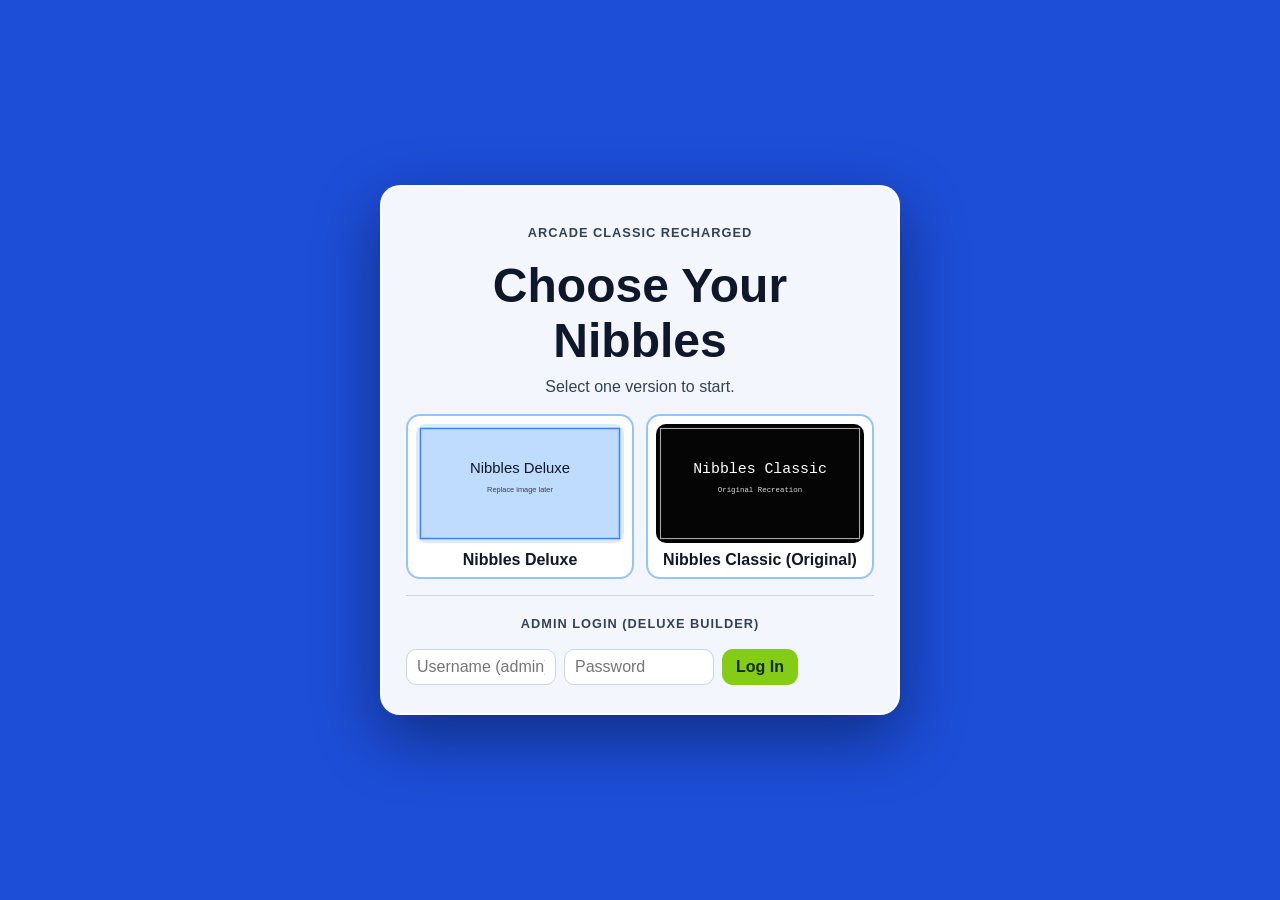
==== website/index.html @ 17c616ed "Add files via upload" ====
<!DOCTYPE html>
<html lang="en">
<head>
    <meta charset="UTF-8">
    <meta name="viewport" content="width=device-width, initial-scale=1.0">
    <title>Dos Nibbles</title>
    <link rel="stylesheet" href="style.css">
</head>
<body>
    <div id="welcomeScreen">
        <div class="welcome-card">
            <p class="welcome-kicker">Arcade Classic Recharged</p>
            <h1>Choose Your Nibbles</h1>
            <p>Select one version to start.</p>
            <div class="welcome-options">
                <button id="startDeluxeBtn" class="welcome-option" type="button">
                    <img
                        src="data:image/svg+xml,%3Csvg xmlns='http://www.w3.org/2000/svg' width='560' height='320' viewBox='0 0 560 320'%3E%3Crect width='560' height='320' fill='%23dbeafe'/%3E%3Crect x='12' y='12' width='536' height='296' fill='%23bfdbfe' stroke='%233b82f6' stroke-width='4'/%3E%3Ctext x='280' y='132' text-anchor='middle' font-size='40' font-family='Arial' fill='%230f172a'%3ENibbles Deluxe%3C/text%3E%3Ctext x='280' y='182' text-anchor='middle' font-size='20' font-family='Arial' fill='%23334155'%3EReplace image later%3C/text%3E%3C/svg%3E"
                        alt="Nibbles Deluxe start image placeholder"
                    >
                    <span>Nibbles Deluxe</span>
                </button>
                <button id="startClassicBtn" class="welcome-option" type="button">
                    <img
                        src="data:image/svg+xml,%3Csvg xmlns='http://www.w3.org/2000/svg' width='560' height='320' viewBox='0 0 560 320'%3E%3Crect width='560' height='320' fill='%23000000'/%3E%3Crect x='12' y='12' width='536' height='296' fill='%23050505' stroke='%23aaaaaa' stroke-width='3'/%3E%3Ctext x='280' y='132' text-anchor='middle' font-size='40' font-family='Courier New' fill='%23ffffff'%3ENibbles Classic%3C/text%3E%3Ctext x='280' y='182' text-anchor='middle' font-size='20' font-family='Courier New' fill='%23dddddd'%3EOriginal Recreation%3C/text%3E%3C/svg%3E"
                        alt="Nibbles Classic start image placeholder"
                    >
                    <span>Nibbles Classic (Original)</span>
                </button>
            </div>

            <div id="welcomeAdminPanel">
                <p class="welcome-kicker">Admin Login (Deluxe Builder)</p>
                <div id="adminLoginForm" class="menu-login">
                    <input type="text" id="adminUsername" autocomplete="username" placeholder="Username (admin)">
                    <input type="password" id="adminPassword" autocomplete="current-password" placeholder="Password (admin)">
                    <button id="adminLoginBtn" class="btn btn-secondary">Log In</button>
                </div>
                <div id="adminStatusBar" style="display:none;">
                    <span id="adminStatusText"></span>
                    <button id="adminLogoutBtn" class="btn btn-secondary">Log Out</button>
                </div>
                <div id="adminCredentialPanel" style="display:none;">
                    <p class="welcome-kicker">Admin Credentials</p>
                    <div class="menu-login">
                        <input type="text" id="newAdminUsername" placeholder="New username">
                        <input type="password" id="newAdminPassword" placeholder="New password">
                        <button id="saveAdminCredentialsBtn" class="btn btn-secondary">Save Credentials</button>
                    </div>
                </div>
            </div>
        </div>
    </div>

    <div id="appShell" style="display:none;">
        <header id="menuBar">
            <div class="brand">Nibbles Deluxe</div>
            <div id="adminMenu">
                <span id="adminTopStatus">Admin: Off</span>
                <button id="backToChooserBtn" class="btn btn-secondary">Back To Game Select</button>
            </div>
        </header>

        <div class="page-shell">
            <!-- settings overlay -->
            <div id="settings">
                <div class="settings-grid">
                    <label>Mode
                        <select id="mode">
                            <option value="single" selected>Single player</option>
                            <option value="double">Two player</option>
                            <option value="online">Online Multiplayer</option>
                        </select>
                    </label>
                    <label id="p1label">Player 1 name
                        <input type="text" id="p1name" value="sammy">
                    </label>
                    <label id="p2label">Player 2 name
                        <input type="text" id="p2name" value="jake">
                    </label>
                    <label>Speed (1-100)
                        <input type="number" id="speed" min="1" max="100" value="50">
                    </label>
                    <label>Level
                        <select id="levelSelect">
                            <option value="0">Level 1 (default)</option>
                        </select>
                    </label>
                    <label id="aiCountLabel">AI Players
                        <select id="aiCount">
                            <option value="0" selected>0</option>
                            <option value="1">1</option>
                            <option value="2">2</option>
                            <option value="3">3</option>
                            <option value="4">4</option>
                        </select>
                    </label>
                    <label id="aiIntelLabel">AI Intelligence
                        <select id="aiIntelligence">
                            <option value="easy">Easy</option>
                            <option value="normal" selected>Normal</option>
                            <option value="hard">Hard</option>
                            <option value="insane">Insane</option>
                        </select>
                    </label>
                </div>
                <div id="onlinePanel" style="display:none;">
                    <p class="online-title">Online Multiplayer</p>
                    <div class="online-controls">
                        <label>Max players
                            <select id="onlineMaxPlayers">
                                <option value="2">2</option>
                                <option value="3">3</option>
                                <option value="4">4</option>
                                <option value="5" selected>5</option>
                            </select>
                        </label>
                        <label class="inline-toggle">
                            <input type="checkbox" id="deathResetAllToggle">
                            Reset all players on death
                        </label>
                    </div>
                    <div class="online-controls">
                        <input type="text" id="roomCodeInput" placeholder="Room code" maxlength="8">
                        <button id="createRoomBtn" class="btn btn-secondary" type="button">Create Room</button>
                        <button id="joinRoomBtn" class="btn btn-secondary" type="button">Join Room</button>
                        <button id="leaveRoomBtn" class="btn btn-secondary" type="button" disabled>Leave Room</button>
                    </div>
                    <p id="onlineStatus">Mode is local until you create or join a room.</p>
                </div>

                <p id="editorAccessHint">Level builder is admin-only.</p>
                <div id="adminHackPanel" style="display:none;">
                    <p class="online-title">Admin Hack Tools</p>
                    <div class="online-controls">
                        <button id="hackGodModeBtn" class="btn btn-secondary" type="button">Toggle God Mode</button>
                        <button id="hackAddLifeBtn" class="btn btn-secondary" type="button">+1 Life All</button>
                        <button id="hackAddScoreBtn" class="btn btn-secondary" type="button">+1000 P1</button>
                        <button id="hackNextLevelBtn" class="btn btn-secondary" type="button">Manual Next Level</button>
                    </div>
                </div>
                <div class="button-row">
                    <button id="levelEditorBtn" class="btn btn-secondary" style="display:none;" disabled>Level Builder (Admin)</button>
                    <button id="resetBtn" class="btn btn-secondary" style="display:none;">Reset Levels</button>
                    <button id="startBtn" class="btn btn-primary">Start Game</button>
                </div>
            </div>
        </div>
    </div>

    <div id="classicSetup" style="display:none;">
        <div class="classic-terminal">
            <h2>Nibbles Classic Setup</h2>
            <div id="classicQuestion"></div>
            <input id="classicAnswerInput" type="text" autocomplete="off">
        </div>
    </div>

    <div id="info" style="display:none;">
        <span id="levelDisplay"></span> | <span id="scoreDisplay"></span> | <span id="livesDisplay"></span> <span id="pauseDisplay" style="display:none;">| PAUSED</span>
        <span id="hudScoreboard"></span>
        <button id="clearScoresBtn" type="button">Clear Scores</button>
        <button id="pauseBtn">Pause</button>
        <span id="inGameHackBar" style="display:none;">
            <button id="hackGodModeBtnGame" type="button">God</button>
            <button id="hackAddLifeBtnGame" type="button">+Life</button>
            <button id="hackAddScoreBtnGame" type="button">+Score</button>
            <button id="hackNextLevelBtnGame" type="button">Next Lvl</button>
        </span>
        <button id="endBtn">End Game</button>
    </div>

    <!-- level editor overlay -->
    <div id="levelEditor" style="display:none;">
        <h2>Level Editor</h2>
        <div id="editorControls">
            <label>Tool:
                <select id="editorTool">
                    <option value="dot">Dot</option>
                    <option value="line">Line (multi-point)</option>
                    <option value="curve">Curve (3+ points)</option>
                    <option value="circle">Circle</option>
                    <option value="erase">Erase</option>
                </select>
            </label>
            <button id="editorCommit" style="display:none;">Commit</button>
                <button id="setStart1">Set Start P1</button>
                <button id="setStart2">Set Start P2</button>
            <button id="editorClear">Clear</button>
            <label>Visibility:
                <select id="levelVisibility">
                    <option value="public">Available to everyone</option>
                    <option value="admin">Only admin</option>
                </select>
            </label>
            <button id="editorSave">Save Level</button>
            <button id="editorCancel">Cancel</button>
        </div>
        <div id="editorMeta">
            <span id="editorCoordDisplay">X: -, Y: -</span>
            <label>X: <input type="number" id="dotXInput" min="1"></label>
            <label>Y: <input type="number" id="dotYInput" min="1"></label>
            <button id="addDotBtn">Add Dot (X,Y)</button>
        </div>
        <canvas id="editorCanvas" style="border: 1px solid #000; display: block; margin: 10px auto;"></canvas>
        <p id="editorHint">Select a tool or start button, then click on the grid to place walls or starting positions. Right-click or press ESC to cancel current action.</p>
    </div>

    <canvas id="gameCanvas" style="display:none;"></canvas>
    <script src="script.js"></script>
</body>
</html>
---- website/style.css ----
:root {
    --sky-1: #3b82f6;
    --sky-2: #06b6d4;
    --lime: #84cc16;
    --orange: #f97316;
    --pink: #ec4899;
    --violet: #7c3aed;
    --ink: #0f172a;
    --ink-soft: #334155;
    --paper: #ffffff;
    --line: #cbd5e1;
}

* {
    box-sizing: border-box;
}

body {
    font-family: "Trebuchet MS", "Segoe UI", Tahoma, sans-serif;
    background: #eaf4ff;
    color: var(--ink);
    margin: 0;
    width: 100vw;
    height: 100vh;
    overflow: hidden;
    display: flex;
    flex-direction: column;
}

#welcomeScreen {
    position: fixed;
    inset: 0;
    z-index: 2200;
    display: flex;
    justify-content: center;
    align-items: center;
    background: #1d4ed8;
    padding: 16px;
}

.welcome-card {
    width: min(92vw, 520px);
    background: rgba(255, 255, 255, 0.95);
    border-radius: 20px;
    border: 2px solid rgba(255, 255, 255, 0.9);
    box-shadow: 0 22px 64px rgba(2, 6, 23, 0.45);
    padding: 28px 24px;
    text-align: center;
}

.welcome-kicker {
    margin: 0 0 10px;
    letter-spacing: 1px;
    text-transform: uppercase;
    font-size: 0.8rem;
    color: var(--violet);
    font-weight: 700;
}

.welcome-card h1 {
    margin: 0;
    font-size: clamp(2rem, 8vw, 3rem);
    color: var(--ink);
}

.welcome-card p {
    color: var(--ink-soft);
    margin: 10px 0 18px;
}

.welcome-options {
    display: grid;
    grid-template-columns: repeat(2, minmax(220px, 1fr));
    gap: 12px;
}

#welcomeAdminPanel {
    margin-top: 16px;
    padding-top: 10px;
    border-top: 1px solid #cbd5e1;
}

#adminCredentialPanel {
    margin-top: 10px;
    padding-top: 10px;
    border-top: 1px dashed #cbd5e1;
}

.welcome-option {
    border: 2px solid #93c5fd;
    border-radius: 14px;
    background: #fff;
    padding: 8px;
    cursor: pointer;
    display: flex;
    flex-direction: column;
    gap: 8px;
    align-items: center;
    color: #0f172a;
}

.welcome-option img {
    width: 100%;
    height: auto;
    border-radius: 10px;
}

.welcome-option span {
    font-weight: 700;
}

.welcome-option:hover {
    transform: translateY(-2px);
    box-shadow: 0 10px 22px rgba(30, 64, 175, 0.35);
}

#appShell {
    width: 100%;
    display: flex;
    flex-direction: column;
    flex: 1;
    min-height: 0;
}

body.classic-edition {
    background: radial-gradient(circle at top, #071f14, #020b07 60%, #000 100%);
    color: #b8ffcc;
    font-family: "Courier New", Courier, monospace;
}

body.classic-edition #menuBar {
    background: #03150d;
    border-bottom-color: #2f8f57;
    color: #86ffb0;
}

body.classic-edition #settings {
    background: rgba(0, 12, 7, 0.96);
    border-color: #2f8f57;
    color: #b8ffcc;
    border-radius: 0;
    box-shadow: 0 0 0 2px rgba(47, 143, 87, 0.45), inset 0 0 24px rgba(20, 120, 70, 0.24);
}

body.classic-edition label,
body.classic-edition #editorAccessHint,
body.classic-edition #info,
body.classic-edition #onlineStatus,
body.classic-edition .online-title {
    color: #9cf7bc;
}

body.classic-edition #levelEditorBtn,
body.classic-edition #adminTopStatus,
body.classic-edition #adminStatusBar,
body.classic-edition #welcomeAdminPanel {
    display: none !important;
}

body.classic-edition input[type="text"],
body.classic-edition input[type="password"],
body.classic-edition input[type="number"],
body.classic-edition select {
    background: #00130b;
    color: #a0ffc3;
    border-color: #2f8f57;
    border-radius: 0;
}

body.classic-edition .btn-primary {
    background: #1f7a48;
    color: #dbffe8;
    border-radius: 0;
}

body.classic-edition .btn-secondary {
    background: #06301d;
    color: #9dffc2;
    border: 1px solid #2f8f57;
    border-radius: 0;
}

body.classic-edition #settings::before {
    content: "C:\\NIBBLES\\CLASSIC>";
    display: block;
    margin-bottom: 12px;
    color: #56ff9a;
    font-weight: 700;
}

body.classic-edition.classic-color-edition {
    background: radial-gradient(circle at top, #071b35, #05090f 58%, #030305 100%);
    color: #dbe6ff;
}

body.classic-edition.classic-color-edition #menuBar {
    background: #0a1332;
    border-bottom-color: #4f69ff;
    color: #c9d4ff;
}

body.classic-edition.classic-color-edition #settings {
    background: rgba(7, 14, 38, 0.96);
    border-color: #4560ff;
    color: #dbe6ff;
    box-shadow: 0 0 0 2px rgba(69, 96, 255, 0.48), inset 0 0 24px rgba(58, 89, 230, 0.25);
}

body.classic-edition.classic-color-edition label,
body.classic-edition.classic-color-edition #editorAccessHint,
body.classic-edition.classic-color-edition #info,
body.classic-edition.classic-color-edition #onlineStatus,
body.classic-edition.classic-color-edition .online-title {
    color: #bcc8ff;
}

body.classic-edition.classic-color-edition input[type="text"],
body.classic-edition.classic-color-edition input[type="password"],
body.classic-edition.classic-color-edition input[type="number"],
body.classic-edition.classic-color-edition select {
    background: #0d1435;
    color: #dfe6ff;
    border-color: #4d67ff;
}

body.classic-edition.classic-color-edition .btn-primary {
    background: #3158ff;
    color: #f2f5ff;
}

body.classic-edition.classic-color-edition .btn-secondary {
    background: #162150;
    color: #d8e0ff;
    border-color: #4d67ff;
}

body.classic-edition.classic-color-edition #settings::before {
    color: #9db2ff;
}

#menuBar {
    display: flex;
    justify-content: space-between;
    align-items: center;
    gap: 12px;
    background: var(--sky-1);
    color: #fff;
    padding: 10px 14px;
    border-bottom: 3px solid rgba(255, 255, 255, 0.28);
}

.brand {
    font-weight: 900;
    letter-spacing: 0.4px;
}

#adminMenu {
    display: flex;
    align-items: center;
    gap: 10px;
}

#adminTopStatus {
    font-weight: 700;
}

.menu-login {
    display: flex;
    align-items: center;
    gap: 8px;
}

.menu-login input {
    width: 150px;
}

.page-shell {
    padding: 16px;
}

canvas {
    border: none;
    background: #fff;
    display: block;
    flex: 1;
}

#settings {
    max-width: 780px;
    margin: 0 auto;
    padding: 18px;
    border: 2px solid rgba(255, 255, 255, 0.65);
    border-radius: 16px;
    background: rgba(255, 255, 255, 0.96);
    box-shadow: 0 14px 34px rgba(30, 41, 59, 0.15);
}

.settings-grid {
    display: grid;
    grid-template-columns: repeat(2, minmax(180px, 1fr));
    gap: 12px;
}

label {
    text-align: left;
    display: flex;
    flex-direction: column;
    gap: 5px;
    font-size: 0.95rem;
    color: var(--ink-soft);
}

input,
select,
button {
    font: inherit;
}

input[type="text"],
input[type="password"],
input[type="number"],
select {
    border: 1px solid var(--line);
    border-radius: 10px;
    padding: 8px 10px;
    background: var(--paper);
    color: var(--ink);
}

#editorAccessHint {
    margin: 10px 0 0;
    color: var(--ink-soft);
    font-size: 0.92rem;
    font-weight: 600;
}

.button-row {
    margin-top: 14px;
    display: flex;
    gap: 10px;
    flex-wrap: wrap;
    justify-content: center;
}

.btn {
    border: none;
    border-radius: 11px;
    padding: 9px 14px;
    cursor: pointer;
    transition: transform 0.08s ease, filter 0.15s ease;
    font-weight: 700;
}

.btn:hover {
    filter: brightness(1.06);
}

.btn:active {
    transform: translateY(1px);
}

.btn:disabled {
    cursor: not-allowed;
    opacity: 0.55;
}

.btn-primary {
    background: var(--orange);
    color: #fff;
}

.btn-secondary {
    background: var(--lime);
    color: #132a00;
}

#info {
    margin-top: 6px;
    padding: 6px 12px;
    color: var(--ink);
    font-weight: 700;
    display: flex;
    align-items: center;
    gap: 8px;
    flex-wrap: wrap;
    border-top: 1px solid rgba(148, 163, 184, 0.45);
}

#endBtn {
    padding: 6px 10px;
    border: none;
    background: #dc2626;
    color: #fff;
    border-radius: 8px;
}

#pauseBtn {
    padding: 6px 10px;
    border: none;
    background: #2563eb;
    color: #fff;
    border-radius: 8px;
}

#hudScoreboard {
    padding: 4px 8px;
    border-radius: 8px;
    background: rgba(2, 6, 23, 0.08);
    color: var(--ink-soft);
    font-weight: 700;
    font-size: 0.88rem;
}

#clearScoresBtn {
    padding: 5px 8px;
    border: none;
    background: #475569;
    color: #fff;
    border-radius: 8px;
    cursor: pointer;
}

#inGameHackBar {
    display: inline-flex;
    gap: 6px;
    align-items: center;
}

#inGameHackBar button {
    padding: 4px 8px;
    border: 1px solid #64748b;
    background: #0f172a;
    color: #f8fafc;
    border-radius: 7px;
    font-size: 0.8rem;
    cursor: pointer;
}

body.classic-edition #hudScoreboard {
    background: rgba(7, 48, 28, 0.6);
    color: #9cf7bc;
}

body.classic-edition #clearScoresBtn {
    background: #14532d;
}

body.classic-edition.classic-color-edition #hudScoreboard {
    background: rgba(30, 58, 138, 0.45);
    color: #dbe6ff;
}

body.classic-edition.classic-color-edition #clearScoresBtn {
    background: #1d4ed8;
}

#levelEditor {
    position: fixed;
    top: 0;
    left: 0;
    width: 100%;
    height: 100%;
    background: rgba(2, 6, 23, 0.95);
    z-index: 1000;
    display: flex;
    flex-direction: column;
    justify-content: center;
    align-items: center;
    color: #fff;
    padding: 10px;
}

#editorCanvas {
    max-width: 92vw;
    max-height: 72vh;
    width: auto !important;
    height: auto !important;
    image-rendering: pixelated;
}

#editorControls,
#editorMeta {
    display: flex;
    flex-wrap: wrap;
    align-items: center;
    justify-content: center;
    gap: 8px;
    margin-bottom: 6px;
}

#editorMeta input[type="number"] {
    width: 72px;
}

#classicSetup {
    position: fixed;
    inset: 0;
    z-index: 2100;
    background: rgba(0, 0, 0, 0.92);
    display: flex;
    align-items: center;
    justify-content: center;
    padding: 16px;
}

.classic-terminal {
    width: min(92vw, 700px);
    background: #000;
    color: #9bffbf;
    border: 2px solid #3cbf75;
    padding: 20px;
    font-family: "Courier New", Courier, monospace;
    text-align: left;
    box-shadow: inset 0 0 32px rgba(20, 161, 89, 0.25);
}

.classic-terminal h2 {
    margin-top: 0;
    color: #73ffab;
    text-transform: uppercase;
    letter-spacing: 1px;
}

#classicQuestion {
    min-height: 120px;
    max-height: 260px;
    overflow-y: auto;
    white-space: pre-line;
    line-height: 1.5;
    margin-bottom: 10px;
}

#classicAnswerInput {
    width: 100%;
    border: 1px solid #2f8f57;
    background: #03120b;
    color: #95ffba;
    border-radius: 0;
    padding: 8px;
    font-family: "Courier New", Courier, monospace;
}

#onlinePanel {
    margin-top: 14px;
    padding: 10px;
    border: 1px solid var(--line);
    border-radius: 10px;
}

.online-title {
    margin: 0 0 8px;
    font-weight: 700;
    color: var(--ink-soft);
}

.online-controls {
    display: flex;
    flex-wrap: wrap;
    gap: 8px;
    align-items: center;
}

.online-controls label {
    margin: 0;
}

.inline-toggle {
    display: flex;
    flex-direction: row;
    align-items: center;
    gap: 6px;
    font-size: 0.92rem;
}

#roomCodeInput {
    width: 140px;
    text-transform: uppercase;
    letter-spacing: 1px;
}

#onlineStatus {
    margin: 8px 0 0;
    font-size: 0.92rem;
    color: var(--ink-soft);
}

#adminHackPanel {
    margin-top: 12px;
    padding: 10px;
    border: 1px dashed var(--line);
    border-radius: 10px;
}

body.classic-edition #adminHackPanel {
    border-color: #2f8f57;
}

body.classic-edition.classic-color-edition #adminHackPanel {
    border-color: #4d67ff;
}

@media (max-width: 820px) {
    #menuBar {
        flex-direction: column;
        align-items: stretch;
    }

    .menu-login {
        flex-wrap: wrap;
    }

    .menu-login input {
        width: 100%;
        min-width: 0;
    }

    #adminStatusBar {
        justify-content: space-between;
    }

    .settings-grid {
        grid-template-columns: 1fr;
    }

    .welcome-options {
        grid-template-columns: 1fr;
    }
}
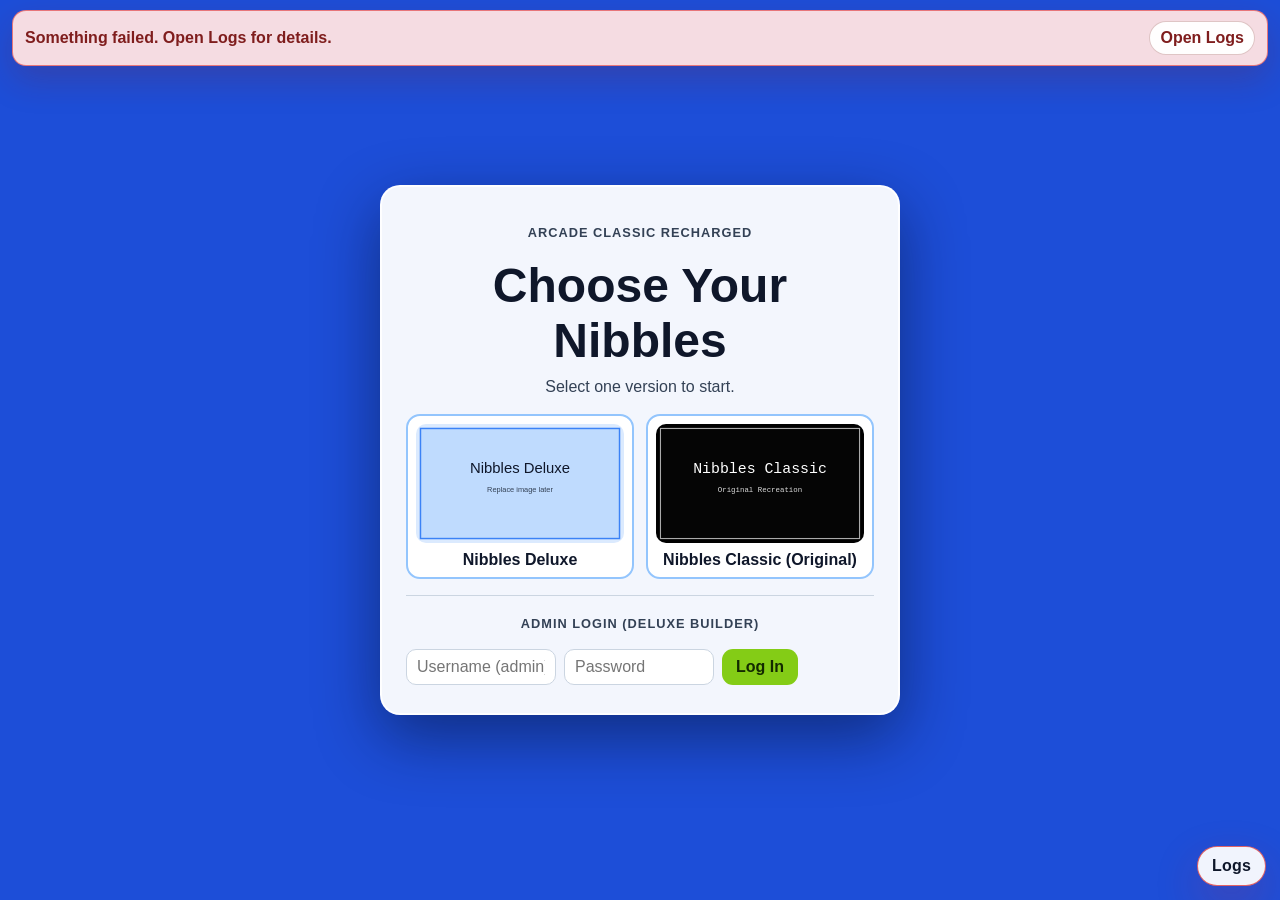
==== commit ecd5d2c8: "Add files via upload" ====
--- a/website/index.html
+++ b/website/index.html
@@ -13,14 +13,24 @@
             <h1>Choose Your Nibbles</h1>
             <p>Select one version to start.</p>
             <div class="welcome-options">
-                <button id="startDeluxeBtn" class="welcome-option" type="button">
+                <button
+                    id="startDeluxeBtn"
+                    class="welcome-option"
+                    type="button"
+                    onclick="window.NIBBLES_START ? window.NIBBLES_START('deluxe') : alert('Nibbles failed to load: script.js missing or crashed. Open DevTools Console/Network for errors.')"
+                >
                     <img
                         src="data:image/svg+xml,%3Csvg xmlns='http://www.w3.org/2000/svg' width='560' height='320' viewBox='0 0 560 320'%3E%3Crect width='560' height='320' fill='%23dbeafe'/%3E%3Crect x='12' y='12' width='536' height='296' fill='%23bfdbfe' stroke='%233b82f6' stroke-width='4'/%3E%3Ctext x='280' y='132' text-anchor='middle' font-size='40' font-family='Arial' fill='%230f172a'%3ENibbles Deluxe%3C/text%3E%3Ctext x='280' y='182' text-anchor='middle' font-size='20' font-family='Arial' fill='%23334155'%3EReplace image later%3C/text%3E%3C/svg%3E"
                         alt="Nibbles Deluxe start image placeholder"
                     >
                     <span>Nibbles Deluxe</span>
                 </button>
-                <button id="startClassicBtn" class="welcome-option" type="button">
+                <button
+                    id="startClassicBtn"
+                    class="welcome-option"
+                    type="button"
+                    onclick="window.NIBBLES_START ? window.NIBBLES_START('classic') : alert('Nibbles failed to load: script.js missing or crashed. Open DevTools Console/Network for errors.')"
+                >
                     <img
                         src="data:image/svg+xml,%3Csvg xmlns='http://www.w3.org/2000/svg' width='560' height='320' viewBox='0 0 560 320'%3E%3Crect width='560' height='320' fill='%23000000'/%3E%3Crect x='12' y='12' width='536' height='296' fill='%23050505' stroke='%23aaaaaa' stroke-width='3'/%3E%3Ctext x='280' y='132' text-anchor='middle' font-size='40' font-family='Courier New' fill='%23ffffff'%3ENibbles Classic%3C/text%3E%3Ctext x='280' y='182' text-anchor='middle' font-size='20' font-family='Courier New' fill='%23dddddd'%3EOriginal Recreation%3C/text%3E%3C/svg%3E"
                         alt="Nibbles Classic start image placeholder"
@@ -207,6 +217,28 @@
     </div>
 
     <canvas id="gameCanvas" style="display:none;"></canvas>
+
+    <!-- Global logging UI (always available, does not interrupt gameplay) -->
+    <div id="globalFailureBanner" role="status" aria-live="polite" style="display:none;">
+        <span id="globalFailureText">Something failed. Open Logs for details.</span>
+        <button id="globalFailureOpenBtn" type="button">Open Logs</button>
+    </div>
+    <button id="globalLogToggleBtn" type="button" aria-haspopup="dialog" aria-controls="globalLogDrawer">
+        Logs
+    </button>
+    <div id="globalLogDrawer" role="dialog" aria-modal="false" aria-label="Nibbles logs" style="display:none;">
+        <div class="log-header">
+            <div class="log-title">
+                <strong>Logs</strong>
+                <span id="globalLogMeta"></span>
+            </div>
+            <div class="log-actions">
+                <button id="globalLogClearBtn" type="button">Clear</button>
+                <button id="globalLogCloseBtn" type="button">Close</button>
+            </div>
+        </div>
+        <div id="globalLogList" class="log-list" aria-label="Log entries"></div>
+    </div>
     <script src="script.js"></script>
 </body>
 </html>
--- a/website/style.css
+++ b/website/style.css
@@ -9,6 +9,9 @@
     --ink-soft: #334155;
     --paper: #ffffff;
     --line: #cbd5e1;
+    --log-good: #16a34a;
+    --log-warn: #f97316;
+    --log-bad: #dc2626;
 }
 
 * {
@@ -626,3 +629,169 @@
         grid-template-columns: 1fr;
     }
 }
+
+/* ===== Global log UI (always visible) ===== */
+#globalLogToggleBtn {
+    position: fixed;
+    right: 14px;
+    bottom: 14px;
+    z-index: 5000;
+    border: 1px solid rgba(2, 6, 23, 0.25);
+    border-radius: 999px;
+    padding: 10px 14px;
+    background: rgba(255, 255, 255, 0.94);
+    color: var(--ink);
+    box-shadow: 0 14px 34px rgba(15, 23, 42, 0.25);
+    font-weight: 900;
+    letter-spacing: 0.2px;
+}
+
+#globalLogToggleBtn.has-errors {
+    border-color: rgba(220, 38, 38, 0.7);
+    box-shadow: 0 18px 46px rgba(220, 38, 38, 0.22);
+}
+
+#globalFailureBanner {
+    position: fixed;
+    left: 12px;
+    right: 12px;
+    top: 10px;
+    z-index: 5100;
+    display: flex;
+    align-items: center;
+    justify-content: space-between;
+    gap: 10px;
+    padding: 10px 12px;
+    border-radius: 14px;
+    border: 1px solid rgba(220, 38, 38, 0.55);
+    background: rgba(254, 226, 226, 0.96);
+    color: #7f1d1d;
+    box-shadow: 0 14px 34px rgba(127, 29, 29, 0.22);
+    font-weight: 800;
+}
+
+#globalFailureBanner button {
+    border: 1px solid rgba(127, 29, 29, 0.25);
+    border-radius: 999px;
+    padding: 7px 10px;
+    cursor: pointer;
+    background: rgba(255, 255, 255, 0.95);
+    color: #7f1d1d;
+    font-weight: 900;
+}
+
+#globalLogDrawer {
+    position: fixed;
+    top: 0;
+    right: 0;
+    height: 100vh;
+    width: min(520px, 96vw);
+    z-index: 5200;
+    background: rgba(255, 255, 255, 0.98);
+    border-left: 1px solid rgba(2, 6, 23, 0.15);
+    box-shadow: -22px 0 64px rgba(2, 6, 23, 0.25);
+    display: flex;
+    flex-direction: column;
+}
+
+#globalLogDrawer .log-header {
+    display: flex;
+    align-items: center;
+    justify-content: space-between;
+    gap: 10px;
+    padding: 12px 12px;
+    border-bottom: 1px solid rgba(2, 6, 23, 0.12);
+    background: linear-gradient(90deg, rgba(59, 130, 246, 0.14), rgba(6, 182, 212, 0.1));
+}
+
+#globalLogDrawer .log-title {
+    display: flex;
+    flex-direction: column;
+    gap: 2px;
+}
+
+#globalLogMeta {
+    color: var(--ink-soft);
+    font-weight: 800;
+    font-size: 0.84rem;
+}
+
+#globalLogDrawer .log-actions {
+    display: flex;
+    gap: 8px;
+    align-items: center;
+}
+
+#globalLogDrawer .log-actions button {
+    border: 1px solid rgba(2, 6, 23, 0.18);
+    border-radius: 999px;
+    padding: 7px 10px;
+    cursor: pointer;
+    background: rgba(255, 255, 255, 0.92);
+    color: var(--ink);
+    font-weight: 900;
+}
+
+#globalLogDrawer .log-list {
+    padding: 10px 10px 18px;
+    overflow: auto;
+    font-family: ui-monospace, SFMono-Regular, Menlo, Monaco, Consolas, "Liberation Mono", "Courier New", monospace;
+    font-size: 12px;
+    line-height: 1.35;
+}
+
+.log-entry {
+    display: grid;
+    grid-template-columns: 102px 74px 1fr;
+    gap: 10px;
+    padding: 8px 10px;
+    border: 1px solid rgba(2, 6, 23, 0.08);
+    border-radius: 12px;
+    background: rgba(255, 255, 255, 0.9);
+    margin-bottom: 8px;
+}
+
+.log-entry .log-time {
+    color: rgba(51, 65, 85, 0.95);
+    font-weight: 900;
+}
+
+.log-entry .log-level {
+    font-weight: 1000;
+    letter-spacing: 0.6px;
+    text-transform: uppercase;
+}
+
+.log-entry .log-msg {
+    white-space: pre-wrap;
+    word-break: break-word;
+    color: rgba(15, 23, 42, 0.92);
+}
+
+.log-entry.good {
+    border-color: rgba(22, 163, 74, 0.22);
+}
+.log-entry.good .log-level {
+    color: var(--log-good);
+}
+
+.log-entry.warn {
+    border-color: rgba(249, 115, 22, 0.22);
+}
+.log-entry.warn .log-level {
+    color: var(--log-warn);
+}
+
+.log-entry.bad {
+    border-color: rgba(220, 38, 38, 0.22);
+    background: rgba(254, 242, 242, 0.88);
+}
+.log-entry.bad .log-level {
+    color: var(--log-bad);
+}
+
+@media (max-width: 820px) {
+    .log-entry {
+        grid-template-columns: 92px 64px 1fr;
+    }
+}
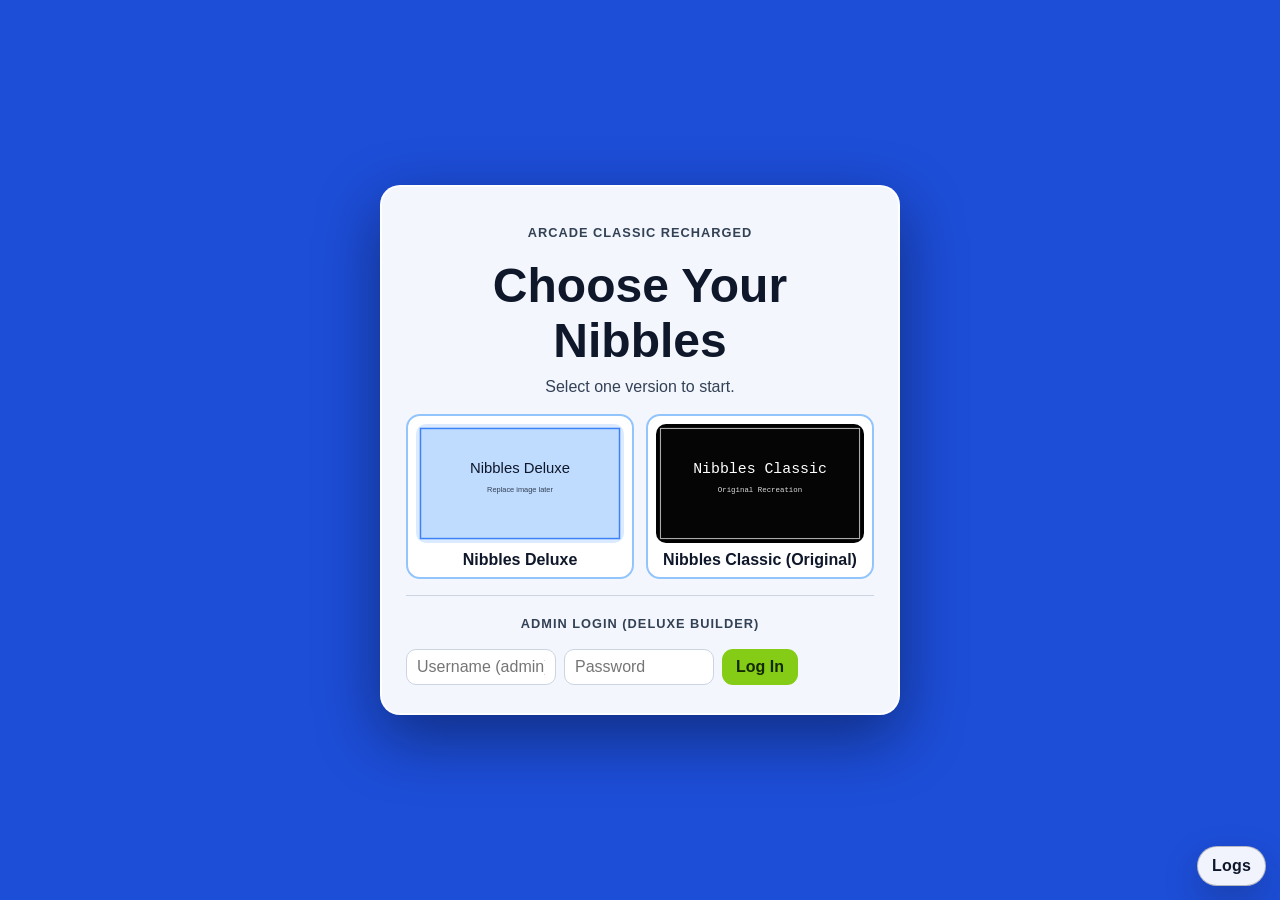
==== commit 14cd99ec: "Add files via upload" ====
--- a/website/index.html
+++ b/website/index.html
@@ -233,6 +233,11 @@
                 <span id="globalLogMeta"></span>
             </div>
             <div class="log-actions">
+                <button id="globalLogCopyBtn" type="button" title="Copy logs" aria-label="Copy logs">
+                    <svg class="log-icon" viewBox="0 0 24 24" width="18" height="18" aria-hidden="true">
+                        <path fill="currentColor" d="M16 1H6a2 2 0 0 0-2 2v12h2V3h10V1Zm3 4H10a2 2 0 0 0-2 2v14a2 2 0 0 0 2 2h9a2 2 0 0 0 2-2V7a2 2 0 0 0-2-2Zm0 16H10V7h9v14Z"/>
+                    </svg>
+                </button>
                 <button id="globalLogClearBtn" type="button">Clear</button>
                 <button id="globalLogCloseBtn" type="button">Close</button>
             </div>
--- a/website/style.css
+++ b/website/style.css
@@ -732,6 +732,10 @@
     font-weight: 900;
 }
 
+.log-icon {
+    display: block;
+}
+
 #globalLogDrawer .log-list {
     padding: 10px 10px 18px;
     overflow: auto;
